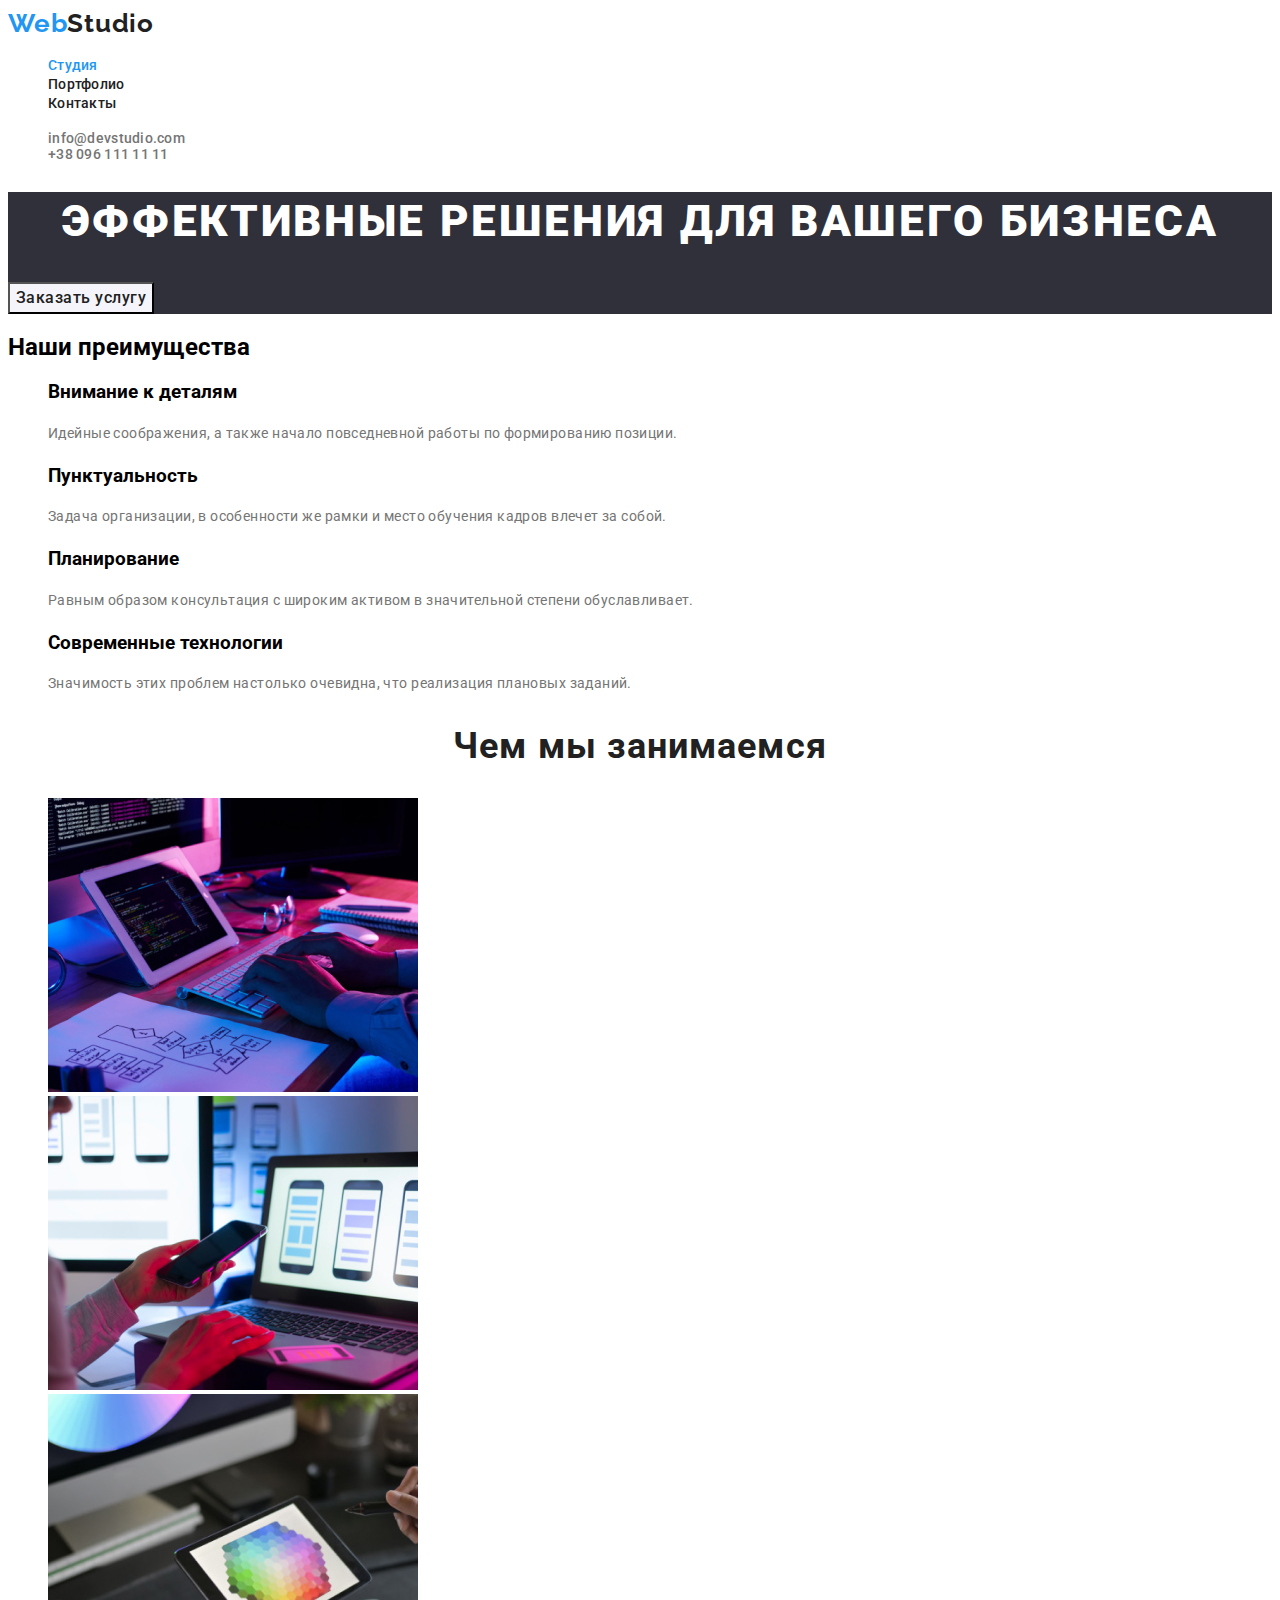
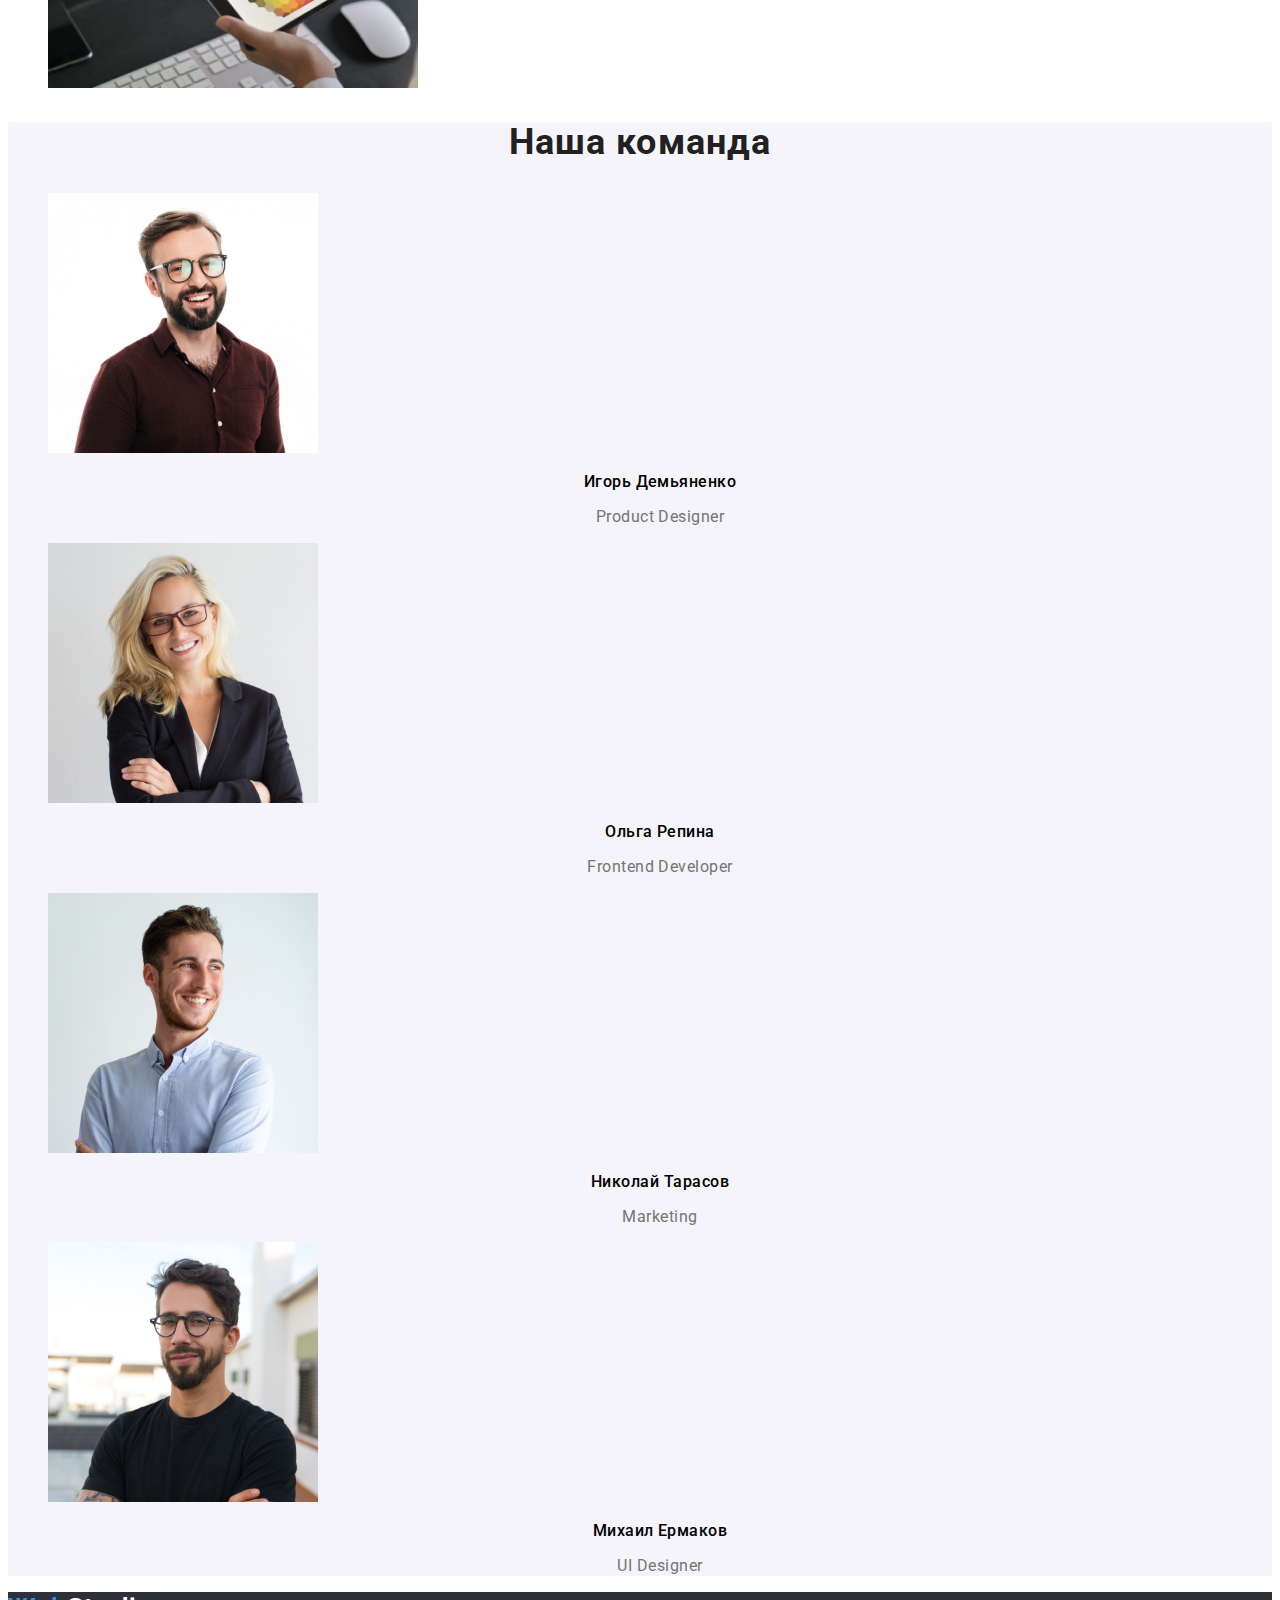
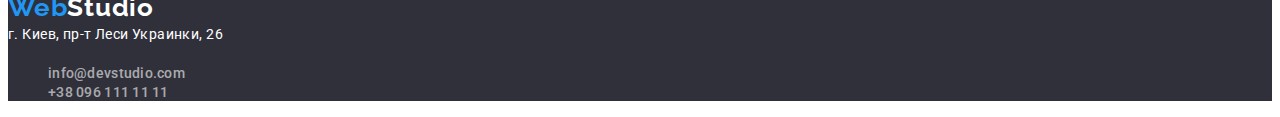
==== index.html @ a5361e2a "Getting Started" ====
<!DOCTYPE html>
<html lang="ru">
<head>
    <meta charset="UTF-8">
    <meta http-equiv="X-UA-Compatible" content="IE=edge">
    <meta name="viewport" content="width=device-width, initial-scale=1.0">
    <title>WebStudio</title>
    <link rel="stylesheet" href="./css/styles.css">
    <link rel="preconnect" href="https://fonts.googleapis.com">
    <link rel="preconnect" href="https://fonts.gstatic.com" crossorigin>
    <link href="https://fonts.googleapis.com/css2?family=Raleway:wght@700&family=Roboto:wght@400;500;700;900&display=swap"
    rel="stylesheet">

</head>
<body>
    
    <!--Шапка сайта-->

    <header class="header">
        <nav class="header-nav">
            <a class="logo" href="./index.html">Web<span class="logo-header">Studio</span></a>
                <ul class="header-list">
                    <li class="header-item"><a href="./index.html" class="header-link current" >Студия</a></li>
                    <li class="header-item"><a href="./portfolio.html" class="header-link" >Портфолио</a></li>
                    <li class="header-item"><a href="" class="header-link" >Контакты</a></li>
                </ul>
        </nav>
        <ul class="header-info">
            <li><a class="header-info-item" href="mailto:info@devstudio.com">info@devstudio.com</a></li>
            <li class="header-info-item"><a class="header-info-item" href="tel:+380961111111">+38 096 111 11 11</a></li>
        </ul>     
    </header>

    <main>
    
    <!--Секция герой-->

    <section class="hero">
        <h1 class="hero-title">Эффективные решения для вашего бизнеса</h1>
            <button class="button-hero" type="button"> Заказать услугу</button>
    </section>
    
    <!--Описание преимуществ-->

    <section class="benefits">
        <h2 class="benefits-h2">Наши преимущества</h2>
        <ul class="benefits-list">
            <li class="benefits-item">
                <h3 class="benefits-title">Внимание к деталям</h3>
                    <p class="benefits-text">Идейные соображения, а также начало повседневной работы по формированию позиции.</p>
            </li>
            <li class="benefits-item">
                <h3 class="benefits-title">Пунктуальность</h3>
                    <p class="benefits-text">Задача организации, в особенности же рамки и место обучения кадров влечет за собой.</p>
            </li>
            <li class="benefits-item">
                <h3 class="benefits-title">Планирование</h3>
                    <p class="benefits-text">Равным образом консультация с широким активом в значительной степени обуславливает.</p>
            </li>
            <li class="benefits-item">
                <h3 class="benefits-title">Современные технологии</h3>
                    <p class="benefits-text">Значимость этих проблем настолько очевидна, что реализация плановых заданий.</p>
            </li>
        </ul>
    </section>
    
    <!--Чем мы занимаемся-->

    <section class="activity">
        <h2 class="activity-title">Чем мы занимаемся</h2>
            <ul class="activity-list">
                <li class="activity-item"><img src="./images/what_we_do1.jpg" alt="работа с ПК" width="370"></li>
                <li class="activity-item"><img src="./images/what_we_do2.jpg" alt="работа с смартфоном" width="370"></li>
                <li class="activity-item"><img src="./images/what_we_do3.jpg" alt="работа с планщетом" width="370"></li>
            </ul>
    </section>

    <!--Наша команда-->

    <section class="team">
        <h2 class="team-section-title">Наша команда</h2>
        <ul class="team-list">
            <li class="team-item">
                <img src="images/team1.jpg" alt="Первый участник команды" width="270">
                    <h3 class="team-title">Игорь Демьяненко</h3>
                        <p class="team-text">Product Designer</p>
            </li>
            <li class="team-item">
                <img src="images/team2.jpg" alt="Второй участник команды" width="270">
                    <h3 class="team-title">Ольга Репина</h3>
                        <p class="team-text">Frontend Developer</p>
            </li>
            <li class="team-item">
                <img src="images/team3.jpg" alt="Третий участник команды" width="270">
                    <h3 class="team-title">Николай Тарасов</h3>
                        <p class="team-text">Marketing</p>
                    
            </li>
            <li class="team-item">
                <img src="images/team4.jpg" alt="Четвертый участник команды" width="270">
                    <h3 class="team-title">Михаил Ермаков</h3>
                        <p class="team-text">UI Designer</p>      
            </li>
        </ul>
    </section>

    </main>

    <!--Подвал сайта-->

    <footer class="footer">
        <a class="logo" href="./index.html"> Web<span class="logo-footer">Studio</span></a>
        <address class="footer-address">г. Киев, пр-т Леси Украинки, 26</address>
        <ul class="footer-info">
            <li class="footer-info-item"><a class="footer-link" href="mailto:info@devstudio.com">info@devstudio.com</a></li>
            <li class="footer-info-item"><a class="footer-link" href="tel:+380961111111">+38 096 111 11 11</a></li>
        </ul>
    </footer>
    
</body>
</html>
---- css/styles.css ----
:root{
    --primary-text-color:#212121;
    --secondary-test-color:#757575;
    --hero-text-color:#FFFFFF;
    --active-color-change:#2196F3;
    --secondary-color-background:#2F303A;
    --background-color: #E5E5E5;
    --background-color-team:#F5F4FA ;
}
body {
    font-family:'Roboto'; 
}
ul{
list-style:none;
}
a{
    text-decoration: none;
}

/* Логотип */

.logo{
color:var(--active-color-change);
font-family:'Raleway';
text-decoration: none;
font-weight: 700;
font-size: 26px;
line-height: 1.19;
letter-spacing: 0.03em;
}
.logo-header{
    color:var(--primary-text-color);
}
.logo-footer {
    color: var(--hero-text-color)
}

/* Header */
.header{
    background-color: var(--hero-text-color);
}

.header-link:hover,
.header-link:focus{
    color: var(--active-color-change);
}
.header-link.current{
    color: var(--active-color-change);
}

.header-link{
    font-weight: 500;
    font-size: 14px;
    line-height: 1.14;
    letter-spacing: 0.02em;
    color:var(--primary-text-color);
}
.header-info-item:hover,
.header-info-item:focus {
    color: var(--active-color-change);
}
.header-info-item {
    font-weight: 500;
    font-size: 14px;
    line-height: 1.14;
    letter-spacing: 0.02em;
    color:var(--secondary-test-color);
}
/* Hero */
.hero{
    background-color:var(--secondary-color-background);
}
.hero-title{
    font-weight: 900;
    font-size: 44px;
    line-height: 1.36;
    text-align: center;
    letter-spacing: 0.06em;
    text-transform: uppercase;
    color: var(--hero-text-color);
}
.button-hero{
    background-color:var(--active-color-change);
    font-family: 'Roboto';
    font-weight: 700;
    font-size: 16px;
    line-height: 1.87;
    display: flex;
    align-items: center;
    text-align: center;
    letter-spacing: 0.06em;
    color: var(--hero-text-color)
}
.button-hero:hover,
.button-hero:focus{
    box-shadow: 0px 4px 4px rgba(0, 0, 0, 0.15);
    border-radius: 4px;
}

/* benefits */

}
.benefits-title{
font-weight: 700;
font-size: 14px;
line-height: 1.14;
letter-spacing: 0.03em;
text-transform: uppercase;
color: var(--primary-text-color);
}
.benefits-text{
    font-size: 14px;
    line-height: 1.71;
    letter-spacing: 0.03em;
    color: var(--secondary-test-color);
}
/* activity */

.activity-title{
    font-weight: 700;
    font-size: 36px;
    line-height: 1.16;
    text-align: center;
    letter-spacing: 0.03em;
    color: var(--primary-text-color);
}
/* team */
.team{
    background-color:var(--background-color-team);
}
.team-section-title{
    font-weight: 700;
    font-size: 36px;
    line-height: 1.16;
    text-align: center;
    letter-spacing: 0.03em;
    color: var(--primary-text-color);
}
.team-title{
    font-weight: 500;
    font-size: 16px;
    line-height: 1.18;
    text-align: center;
    letter-spacing: 0.03em;
}
.team-text{
    font-size: 16px;
    line-height: 1.18;
    text-align: center;
    letter-spacing: 0.03em;
    color: var(--secondary-test-color);
}
/* footer */
.footer{
    background-color:var(--secondary-color-background);
}
.footer-address{
    font-family: 'Roboto';
    font-style: normal;
    font-size: 14px;
    line-height: 1.71;
    letter-spacing: 0.03em;
    color: var(--hero-text-color);
}
.footer-link {
    font-weight: 500;
    font-size: 14px;
    line-height: 1.14;
    letter-spacing: 0.02em;
    color:rgba(255, 255, 255, 0.6);
}
.footer-link:hover,
.footer-link:focus{
    color: #2196F3;
}

/* portfolio-hero */

 .button-hero{
    background-color: var(--background-color-team);
    font-family: inherit;
    font-weight: 500;
    font-size: 16px;
    line-height: 1.62;
    text-align: center;
    letter-spacing: 0.03em;
    color: #212121;
 }
.button-hero:hover,
.button-hero:focus{
     background-color: var(--active-color-change);
     color: var(--hero-text-color);
 }
.portfolio-hero-title{
    font-weight: 700;
    font-size: 18px;
    line-height: 2.00;
    letter-spacing: 0.06em;
    color: var(--primary-text-color);
}
.portfolio-hero-subtitle{
    font-size: 16px;
    line-height: 1.88;
    letter-spacing: 0.03em;
    color: #757575;
}
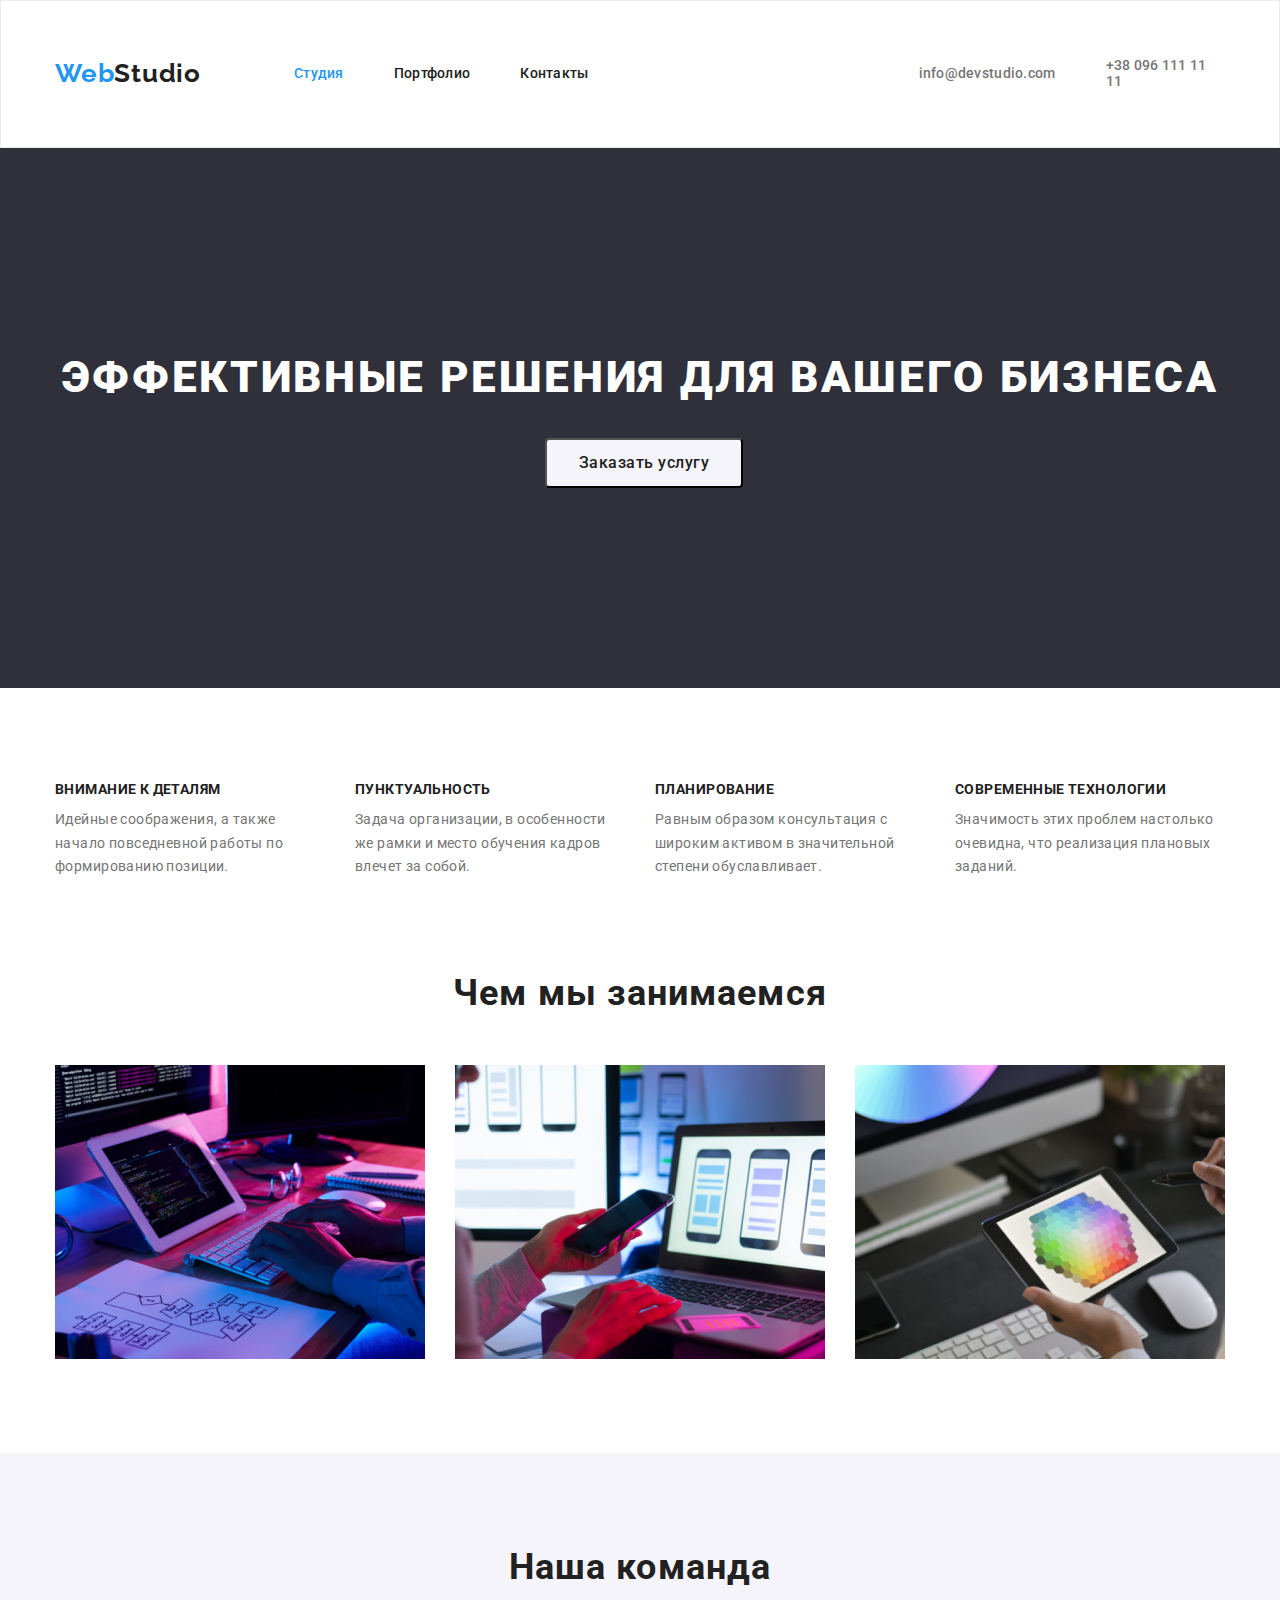
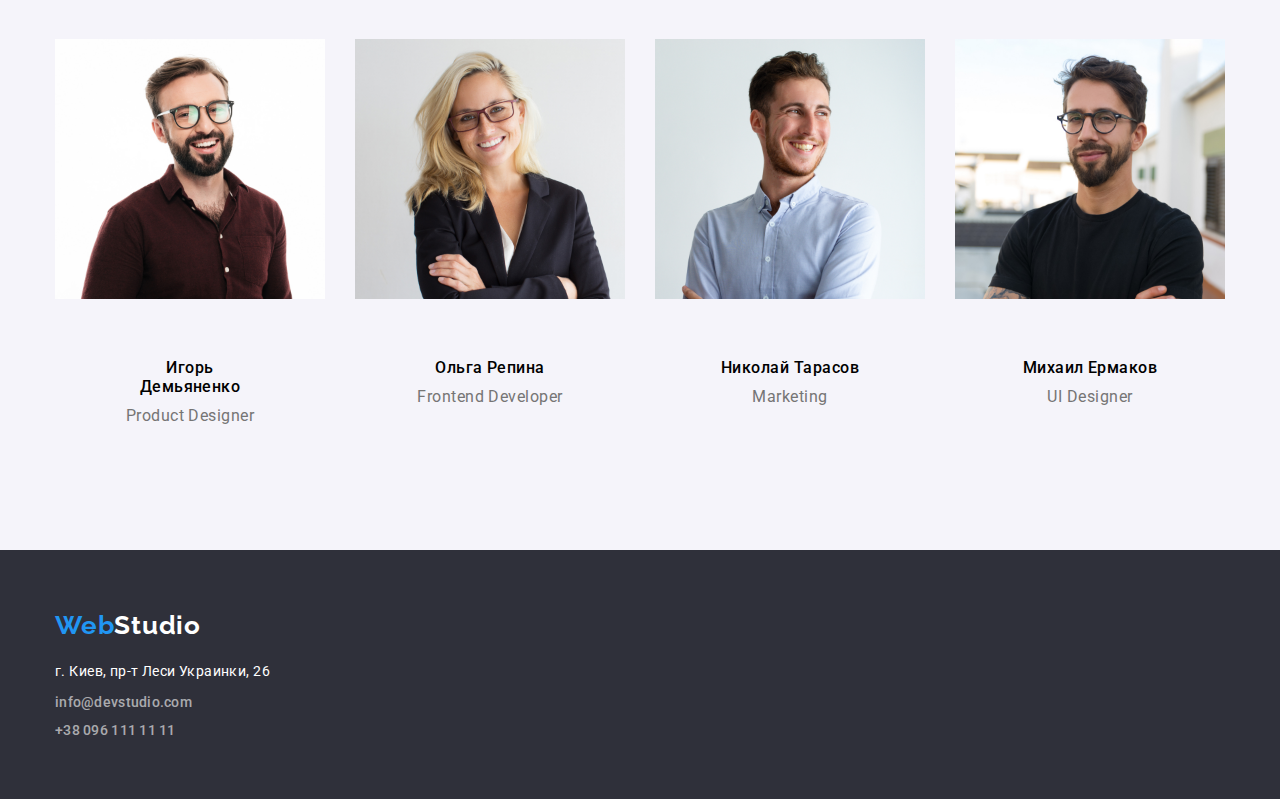
==== commit d952dac6: "Добавляет отступы" ====
--- a/index.html
+++ b/index.html
@@ -5,30 +5,33 @@
     <meta http-equiv="X-UA-Compatible" content="IE=edge">
     <meta name="viewport" content="width=device-width, initial-scale=1.0">
     <title>WebStudio</title>
-    <link rel="stylesheet" href="./css/styles.css">
     <link rel="preconnect" href="https://fonts.googleapis.com">
     <link rel="preconnect" href="https://fonts.gstatic.com" crossorigin>
     <link href="https://fonts.googleapis.com/css2?family=Raleway:wght@700&family=Roboto:wght@400;500;700;900&display=swap"
-    rel="stylesheet">
+        rel="stylesheet">
+    <link rel="stylesheet" href="https://cdnjs.cloudflare.com/ajax/libs/modern-normalize/1.1.0/modern-normalize.min.css">
+    <link rel="stylesheet" href="./css/styles.css">
 
 </head>
 <body>
     
     <!--Шапка сайта-->
 
-    <header class="header">
-        <nav class="header-nav">
+    <header class="header ">
+        <div class="container main-nav">
+        <nav class="header-nav main-nav ">
             <a class="logo" href="./index.html">Web<span class="logo-header">Studio</span></a>
-                <ul class="header-list">
+                <ul class="header-list main-nav">
                     <li class="header-item"><a href="./index.html" class="header-link current" >Студия</a></li>
                     <li class="header-item"><a href="./portfolio.html" class="header-link" >Портфолио</a></li>
                     <li class="header-item"><a href="" class="header-link" >Контакты</a></li>
                 </ul>
         </nav>
-        <ul class="header-info">
-            <li><a class="header-info-item" href="mailto:info@devstudio.com">info@devstudio.com</a></li>
-            <li class="header-info-item"><a class="header-info-item" href="tel:+380961111111">+38 096 111 11 11</a></li>
-        </ul>     
+        <ul class="header-info main-nav">
+            <li class="header-item" ><a class="header-info-link" href="mailto:info@devstudio.com">info@devstudio.com</a></li>
+            <li class="header-item"><a class="header-info-link"  href="tel:+380961111111">+38 096 111 11 11</a></li>
+        </ul>
+        </div>
     </header>
 
     <main>
@@ -36,13 +39,16 @@
     <!--Секция герой-->
 
     <section class="hero">
+        <div class="container">
         <h1 class="hero-title">Эффективные решения для вашего бизнеса</h1>
             <button class="button-hero" type="button"> Заказать услугу</button>
-    </section>
+        </div>
+        </section>
     
     <!--Описание преимуществ-->
 
     <section class="benefits">
+        <div class="container">
         <h2 class="benefits-h2">Наши преимущества</h2>
         <ul class="benefits-list">
             <li class="benefits-item">
@@ -62,46 +68,58 @@
                     <p class="benefits-text">Значимость этих проблем настолько очевидна, что реализация плановых заданий.</p>
             </li>
         </ul>
+        </div>
     </section>
     
     <!--Чем мы занимаемся-->
 
     <section class="activity">
+        <div class="container">
         <h2 class="activity-title">Чем мы занимаемся</h2>
             <ul class="activity-list">
                 <li class="activity-item"><img src="./images/what_we_do1.jpg" alt="работа с ПК" width="370"></li>
                 <li class="activity-item"><img src="./images/what_we_do2.jpg" alt="работа с смартфоном" width="370"></li>
                 <li class="activity-item"><img src="./images/what_we_do3.jpg" alt="работа с планщетом" width="370"></li>
             </ul>
+            </div>
     </section>
 
     <!--Наша команда-->
 
     <section class="team">
+        <div class="container">
         <h2 class="team-section-title">Наша команда</h2>
         <ul class="team-list">
             <li class="team-item">
-                <img src="images/team1.jpg" alt="Первый участник команды" width="270">
-                    <h3 class="team-title">Игорь Демьяненко</h3>
-                        <p class="team-text">Product Designer</p>
+                <img class="team-img" src="images/team1.jpg" alt="Первый участник команды" width="270">
+                    <div class="team-content">  
+                        <h3 class="team-title">Игорь Демьяненко</h3>
+                            <p class="team-text">Product Designer</p>
+                    </div>
             </li>
             <li class="team-item">
-                <img src="images/team2.jpg" alt="Второй участник команды" width="270">
-                    <h3 class="team-title">Ольга Репина</h3>
-                        <p class="team-text">Frontend Developer</p>
+                <img class="team-img" src="images/team2.jpg" alt="Второй участник команды" width="270">
+                    <div class="team-content">
+                        <h3 class="team-title">Ольга Репина</h3>
+                            <p class="team-text">Frontend Developer</p>
+                    </div>
             </li>
             <li class="team-item">
-                <img src="images/team3.jpg" alt="Третий участник команды" width="270">
-                    <h3 class="team-title">Николай Тарасов</h3>
-                        <p class="team-text">Marketing</p>
-                    
+                <img class="team-img" src="images/team3.jpg" alt="Третий участник команды" width="270">
+                    <div class="team-content">
+                        <h3 class="team-title">Николай Тарасов</h3>
+                            <p class="team-text">Marketing</p>
+                    </div>
             </li>
             <li class="team-item">
-                <img src="images/team4.jpg" alt="Четвертый участник команды" width="270">
-                    <h3 class="team-title">Михаил Ермаков</h3>
-                        <p class="team-text">UI Designer</p>      
+                <img class="team-img" src="images/team4.jpg" alt="Четвертый участник команды" width="270">
+                    <div class="team-content">
+                        <h3 class="team-title">Михаил Ермаков</h3>
+                            <p class="team-text">UI Designer</p> 
+                    </div>
             </li>
         </ul>
+        </div>
     </section>
 
     </main>
@@ -109,12 +127,14 @@
     <!--Подвал сайта-->
 
     <footer class="footer">
+        <div class="container">
         <a class="logo" href="./index.html"> Web<span class="logo-footer">Studio</span></a>
         <address class="footer-address">г. Киев, пр-т Леси Украинки, 26</address>
         <ul class="footer-info">
             <li class="footer-info-item"><a class="footer-link" href="mailto:info@devstudio.com">info@devstudio.com</a></li>
             <li class="footer-info-item"><a class="footer-link" href="tel:+380961111111">+38 096 111 11 11</a></li>
         </ul>
+        </div>
     </footer>
     
 </body>
--- a/css/styles.css
+++ b/css/styles.css
@@ -7,19 +7,38 @@
     --background-color: #E5E5E5;
     --background-color-team:#F5F4FA ;
 }
-body {
+body{
     font-family:'Roboto'; 
 }
 ul{
-list-style:none;
+    list-style:none;
+    padding: 0;
+    margin: 0;
 }
 a{
     text-decoration: none;
 }
-
-/* Логотип */
+img{
+    display: block;
+}
+.container{
+    width: 1200px;
+    padding-left: 15px;
+    padding-right: 15px;
+    margin-left: auto;
+    margin-right: auto;
+    /* outline:2px solid   #2196F3; */
+ }
+ h1,h2,h3,h4,h5,h6,p{
+    padding: 0;
+    margin: 0;
+ }   
+
+/*------------------------ Логотип ------------------------- */
 
 .logo{
+margin-right: 93px;
+
 color:var(--active-color-change);
 font-family:'Raleway';
 text-decoration: none;
@@ -28,79 +47,143 @@
 line-height: 1.19;
 letter-spacing: 0.03em;
 }
+
 .logo-header{
     color:var(--primary-text-color);
 }
-.logo-footer {
+
+.logo-footer{
     color: var(--hero-text-color)
 }
-
-/* Header */
-.header{
+ 
+/*--------------------------- Header ------------------------ */
+
+.header{ 
+    padding-top: 25px;
+    padding-bottom: 25px;
+
     background-color: var(--hero-text-color);
+    border: 1px solid #ECECEC;
+}
+.main-nav{
+    display: flex;
+    align-items:center;
+}
+
+.header-item+.header-item{
+    margin-left: 50px; 
 }
 
 .header-link:hover,
 .header-link:focus{
     color: var(--active-color-change);
 }
+
 .header-link.current{
     color: var(--active-color-change);
 }
 
 .header-link{
+     display: block;
+    padding-top: 32px;
+    padding-bottom: 32px; 
+
     font-weight: 500;
     font-size: 14px;
     line-height: 1.14;
     letter-spacing: 0.02em;
     color:var(--primary-text-color);
 }
-.header-info-item:hover,
-.header-info-item:focus {
+
+.header-info-link:hover,
+.header-info-link:focus{
     color: var(--active-color-change);
 }
-.header-info-item {
+.header-info{
+    margin-left: 330px;
+}
+
+.header-info-link {
+    display: block;
+    padding-top: 32px;
+    padding-bottom: 32px;
+
     font-weight: 500;
     font-size: 14px;
     line-height: 1.14;
     letter-spacing: 0.02em;
     color:var(--secondary-test-color);
 }
-/* Hero */
+
+/*--------------------------- Hero ------------------------- */
+
 .hero{
-    background-color:var(--secondary-color-background);
-}
+    text-align: center;
+    padding-top: 200px;
+    padding-bottom: 200px;
+    
+    background-color:var(--secondary-color-background); 
+}
+
 .hero-title{
+    margin-top:0;
+    margin-bottom: 30px;
+
     font-weight: 900;
     font-size: 44px;
     line-height: 1.36;
-    text-align: center;
     letter-spacing: 0.06em;
     text-transform: uppercase;
     color: var(--hero-text-color);
 }
+
 .button-hero{
+    border-radius: 4px;
+    padding: 10px 32px;
+    min-width: 200px;
+    
     background-color:var(--active-color-change);
+    color: var(--hero-text-color);
     font-family: 'Roboto';
     font-weight: 700;
     font-size: 16px;
     line-height: 1.87;
-    display: flex;
     align-items: center;
     text-align: center;
-    letter-spacing: 0.06em;
-    color: var(--hero-text-color)
-}
+    letter-spacing: 0.06em; 
+}
+
 .button-hero:hover,
 .button-hero:focus{
     box-shadow: 0px 4px 4px rgba(0, 0, 0, 0.15);
     border-radius: 4px;
 }
 
-/* benefits */
-
-}
+/*------------------------- benefits------------------------- */
+
+.benefits{
+    padding-top: 94px;
+    padding-bottom: 94px;
+}
+
+.benefits-h2{
+    display: none;
+}
+
+.benefits-list{
+    display: flex;
+}
+
+.benefits-item{
+    width: 270px;
+}
+.benefits-item+.benefits-item{
+    margin-left: 30px;
+}
+
 .benefits-title{
+margin-bottom: 10px;
+
 font-weight: 700;
 font-size: 14px;
 line-height: 1.14;
@@ -108,15 +191,36 @@
 text-transform: uppercase;
 color: var(--primary-text-color);
 }
+
 .benefits-text{
     font-size: 14px;
     line-height: 1.71;
     letter-spacing: 0.03em;
     color: var(--secondary-test-color);
 }
-/* activity */
+
+/*------------------------- activity -----------------------*/
+.activity{
+    padding-top: 0;
+    padding-bottom: 94px;
+}
+
+.activity-list{
+    display: flex;
+}
+
+.activity-item{
+    width: 370px;
+}
+
+.activity-item+.activity-item{
+    
+    margin-left: 30px;
+}
 
 .activity-title{
+    margin-bottom: 50px;
+    margin-top: 0;
     font-weight: 700;
     font-size: 36px;
     line-height: 1.16;
@@ -124,11 +228,18 @@
     letter-spacing: 0.03em;
     color: var(--primary-text-color);
 }
-/* team */
+
+/*-------------------------- team -------------------------*/
+
 .team{
     background-color:var(--background-color-team);
-}
+    padding-top: 94px;
+    padding-bottom: 94px;
+}
+
 .team-section-title{
+    margin-bottom: 50px;
+    margin-top: 0;
     font-weight: 700;
     font-size: 36px;
     line-height: 1.16;
@@ -136,13 +247,38 @@
     letter-spacing: 0.03em;
     color: var(--primary-text-color);
 }
+
+.team-content{
+    padding: 30px 60px
+}
+
+.team-list{
+    display: flex;
+}
+.team-item{
+    width: 270px;
+    border-radius: 0px 0px 4px 4px;
+}
+
+.team-item+.team-item{
+    margin-left: 30px;
+}
+
 .team-title{
+    margin-bottom: 10px;
+    margin-top: 0;
     font-weight: 500;
     font-size: 16px;
     line-height: 1.18;
     text-align: center;
     letter-spacing: 0.03em;
 }
+
+.team-img{
+    margin-bottom: 30px;
+    margin-top: 0;
+}
+
 .team-text{
     font-size: 16px;
     line-height: 1.18;
@@ -150,11 +286,19 @@
     letter-spacing: 0.03em;
     color: var(--secondary-test-color);
 }
-/* footer */
+
+/*-------------------------- footer------------------------- */
+
 .footer{
+    padding-top: 60px;
+    padding-bottom: 60px;
     background-color:var(--secondary-color-background);
 }
+
 .footer-address{
+    margin-top: 20px;
+    margin-bottom: 0px;
+
     font-family: 'Roboto';
     font-style: normal;
     font-size: 14px;
@@ -162,6 +306,7 @@
     letter-spacing: 0.03em;
     color: var(--hero-text-color);
 }
+
 .footer-link {
     font-weight: 500;
     font-size: 14px;
@@ -169,28 +314,106 @@
     letter-spacing: 0.02em;
     color:rgba(255, 255, 255, 0.6);
 }
+
+.footer-info-item{
+    margin-top: 9px;
+    margin-bottom: 0px;
+
+}
+
 .footer-link:hover,
 .footer-link:focus{
     color: #2196F3;
 }
 
-/* portfolio-hero */
-
- .button-hero{
+/* ------------------------ porfolio ------------------------- */
+
+.portfolio-hero-h1 {
+    display: none;
+}
+
+/*------------------- portfolio-hero-button---------------- */
+
+.button-hero{
+    text-align: center;
+    min-width: 73px;
+    border-radius: 4px;
+
     background-color: var(--background-color-team);
+    color: #212121;
     font-family: inherit;
+    cursor: pointer;
     font-weight: 500;
     font-size: 16px;
     line-height: 1.62;
-    text-align: center;
-    letter-spacing: 0.03em;
-    color: #212121;
- }
+    letter-spacing: 0.03em;
+ }
+
+.portfolio-hero-batton {
+    display: flex;
+    justify-content: center;
+}
+
+.button-hero{
+    margin-left: 8px;
+}
+
+ .portfolio-hero-batton{
+     margin-top: 0;
+     margin-bottom: 50px;
+ }
+
+/* ---------------portfolio-hero-list --------------------- */
+
+ .portfolio-hero-list{
+     display: flex;
+     flex-wrap: wrap;
+ }
+
+.portfolio-hero-item{
+    width: 370px;
+    margin-right: 30px;
+    margin-bottom: 30px;
+}
+
+.portfolio-hero-item:nth-child(3n){
+    margin-right: 0;
+}
+
+.portfolio-hero-item:nth-last-child(-n+3){
+    margin-bottom: 0;
+}
+
+ .portfolio-hero-item{
+    margin-top: 30px;
+    margin-bottom: 0px;
+    border: 1px solid #EEEEEE;
+ }
+ .portfolio-hero-content{
+     padding: 20px 24px;
+ }
+
+.portfolio-hero-img{
+    margin-top: 0px;
+    margin-bottom: 20px;
+}
+
+.portfolio-hero-title{   
+    margin-top: 0px;
+    margin-bottom: 4px;       
+}
+
 .button-hero:hover,
 .button-hero:focus{
      background-color: var(--active-color-change);
      color: var(--hero-text-color);
  }
+
+ .portfolio-hero{
+    padding-top: 94px;
+    padding-bottom: 94px;
+ }
+
 .portfolio-hero-title{
     font-weight: 700;
     font-size: 18px;
@@ -198,9 +421,11 @@
     letter-spacing: 0.06em;
     color: var(--primary-text-color);
 }
+
 .portfolio-hero-subtitle{
     font-size: 16px;
     line-height: 1.88;
     letter-spacing: 0.03em;
     color: #757575;
-}+}
+
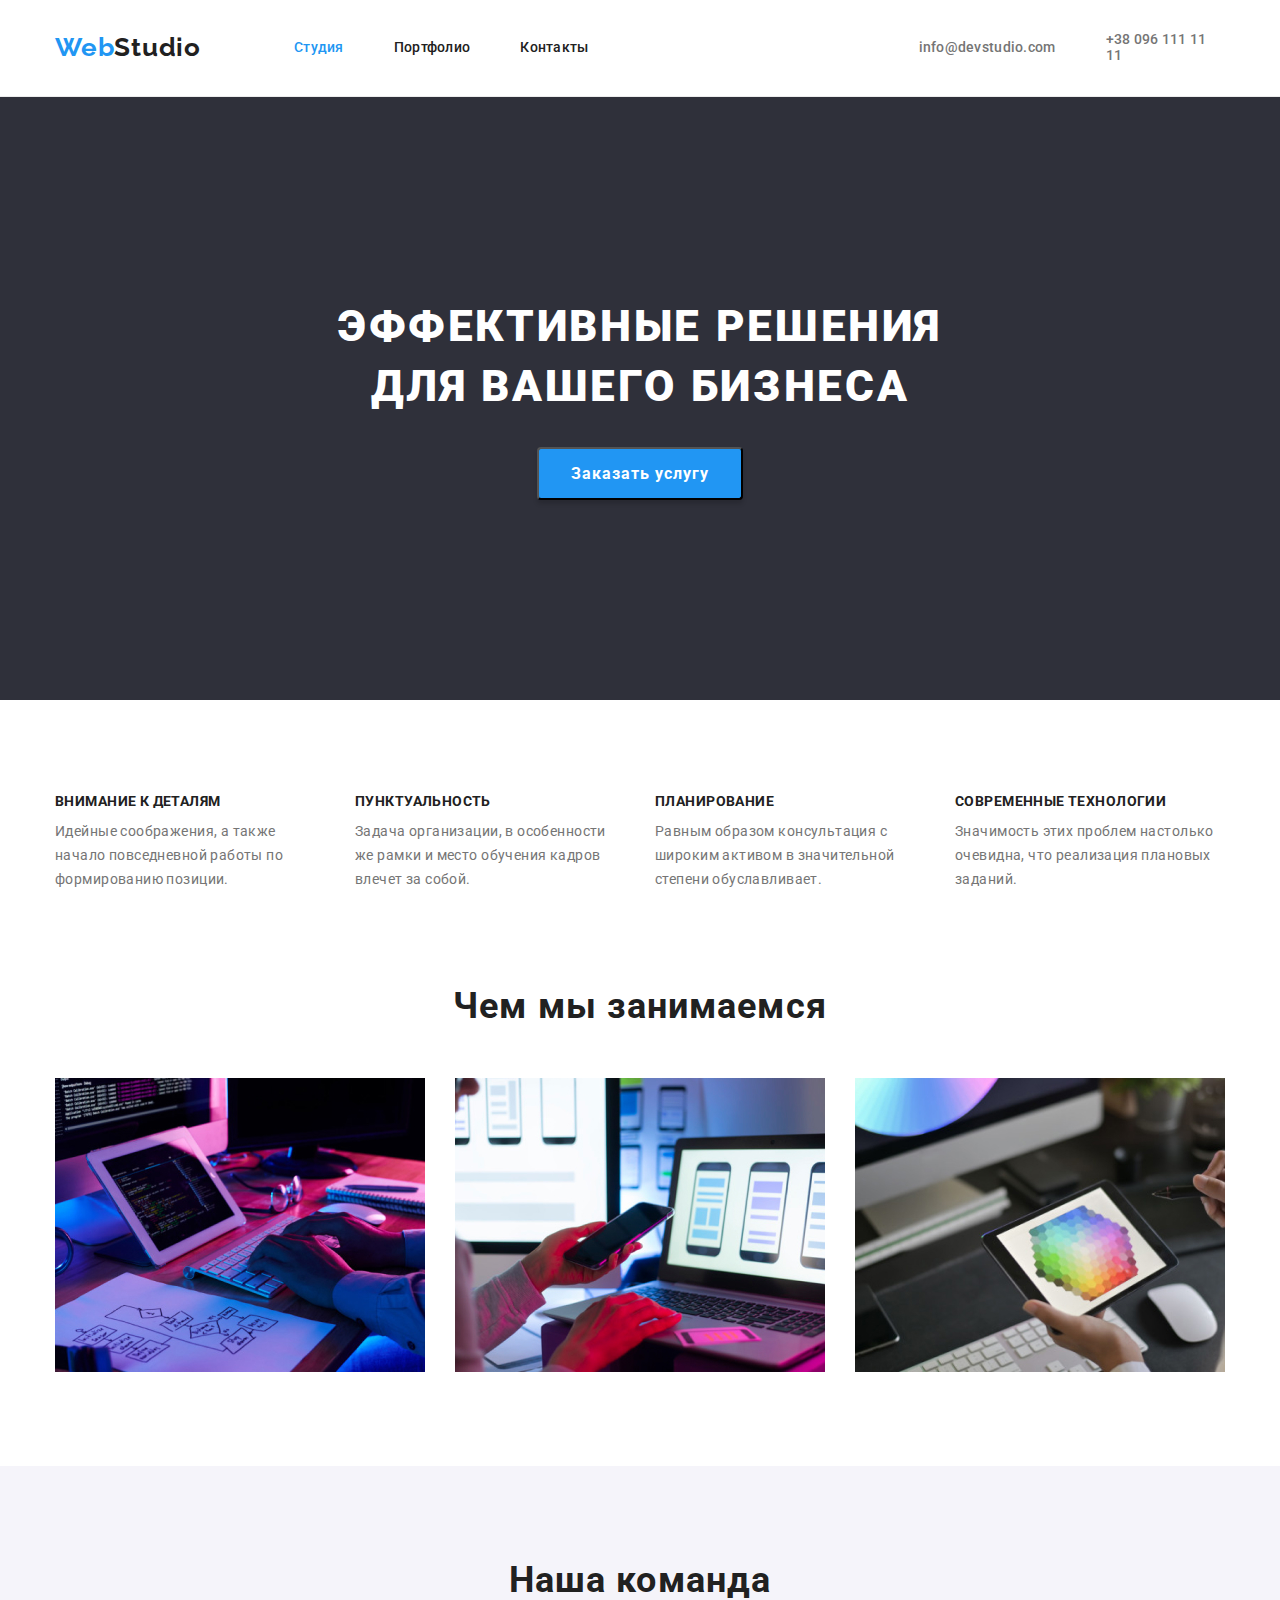
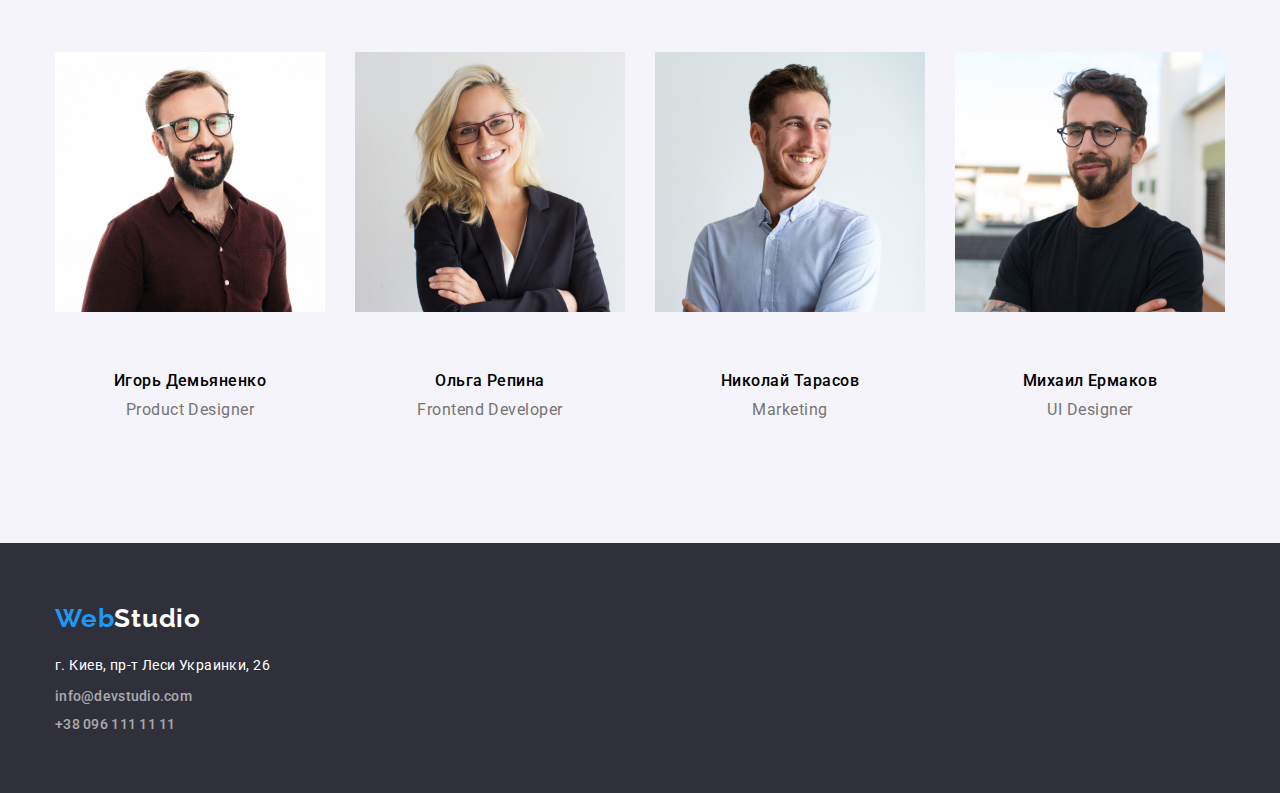
==== commit b3d92eeb: "Исправляет ошибки" ====
--- a/index.html
+++ b/index.html
@@ -41,7 +41,7 @@
     <section class="hero">
         <div class="container">
         <h1 class="hero-title">Эффективные решения для вашего бизнеса</h1>
-            <button class="button-hero" type="button"> Заказать услугу</button>
+            <button class="button-hero-link" type="button"> Заказать услугу</button>
         </div>
         </section>
     
--- a/css/styles.css
+++ b/css/styles.css
@@ -37,7 +37,6 @@
 /*------------------------ Логотип ------------------------- */
 
 .logo{
-margin-right: 93px;
 
 color:var(--active-color-change);
 font-family:'Raleway';
@@ -59,11 +58,9 @@
 /*--------------------------- Header ------------------------ */
 
 .header{ 
-    padding-top: 25px;
-    padding-bottom: 25px;
 
     background-color: var(--hero-text-color);
-    border: 1px solid #ECECEC;
+    border-bottom: 1px solid #ECECEC;
 }
 .main-nav{
     display: flex;
@@ -99,6 +96,9 @@
 .header-info-link:focus{
     color: var(--active-color-change);
 }
+.header-list{
+    margin-left: 93px;
+}
 .header-info{
     margin-left: 330px;
 }
@@ -126,7 +126,8 @@
 }
 
 .hero-title{
-    margin-top:0;
+    width: 696px;
+    margin: 0 auto;
     margin-bottom: 30px;
 
     font-weight: 900;
@@ -137,26 +138,26 @@
     color: var(--hero-text-color);
 }
 
-.button-hero{
+.button-hero-link{
+    min-width: 200px;
+    padding: 10px 32px;
     border-radius: 4px;
-    padding: 10px 32px;
-    min-width: 200px;
+    box-shadow: 0px 4px 4px rgba(0, 0, 0, 0.15);
     
     background-color:var(--active-color-change);
     color: var(--hero-text-color);
-    font-family: 'Roboto';
+    font-family:inherit;
     font-weight: 700;
     font-size: 16px;
     line-height: 1.87;
     align-items: center;
     text-align: center;
     letter-spacing: 0.06em; 
-}
-
-.button-hero:hover,
-.button-hero:focus{
-    box-shadow: 0px 4px 4px rgba(0, 0, 0, 0.15);
-    border-radius: 4px;
+} 
+
+.button-hero-link:hover,
+.button-hero-link:focus{
+     
 }
 
 /*------------------------- benefits------------------------- */
@@ -249,7 +250,7 @@
 }
 
 .team-content{
-    padding: 30px 60px
+    padding: 30px;
 }
 
 .team-list{
@@ -297,7 +298,7 @@
 
 .footer-address{
     margin-top: 20px;
-    margin-bottom: 0px;
+    margin-bottom: 9px;
 
     font-family: 'Roboto';
     font-style: normal;
@@ -315,10 +316,8 @@
     color:rgba(255, 255, 255, 0.6);
 }
 
-.footer-info-item{
+.footer-info-item+.footer-info-item{
     margin-top: 9px;
-    margin-bottom: 0px;
-
 }
 
 .footer-link:hover,
@@ -335,6 +334,7 @@
 /*------------------- portfolio-hero-button---------------- */
 
 .button-hero{
+    padding: 6px 22px;
     text-align: center;
     min-width: 73px;
     border-radius: 4px;
@@ -354,7 +354,7 @@
     justify-content: center;
 }
 
-.button-hero{
+.portfolio-hero-link+.portfolio-hero-link{
     margin-left: 8px;
 }
 
@@ -384,19 +384,16 @@
     margin-bottom: 0;
 }
 
- .portfolio-hero-item{
+ /* .portfolio-hero-item{
     margin-top: 30px;
-    margin-bottom: 0px;
-    border: 1px solid #EEEEEE;
- }
+ } */
  .portfolio-hero-content{
-     padding: 20px 24px;
- }
-
-.portfolio-hero-img{
-    margin-top: 0px;
-    margin-bottom: 20px;
-}
+    padding: 20px 24px;
+    border-right:1px solid #EEEEEE;
+    border-bottom:1px solid #EEEEEE;
+    border-left: 1px solid #EEEEEE;
+
+ }
 
 .portfolio-hero-title{   
     margin-top: 0px;
